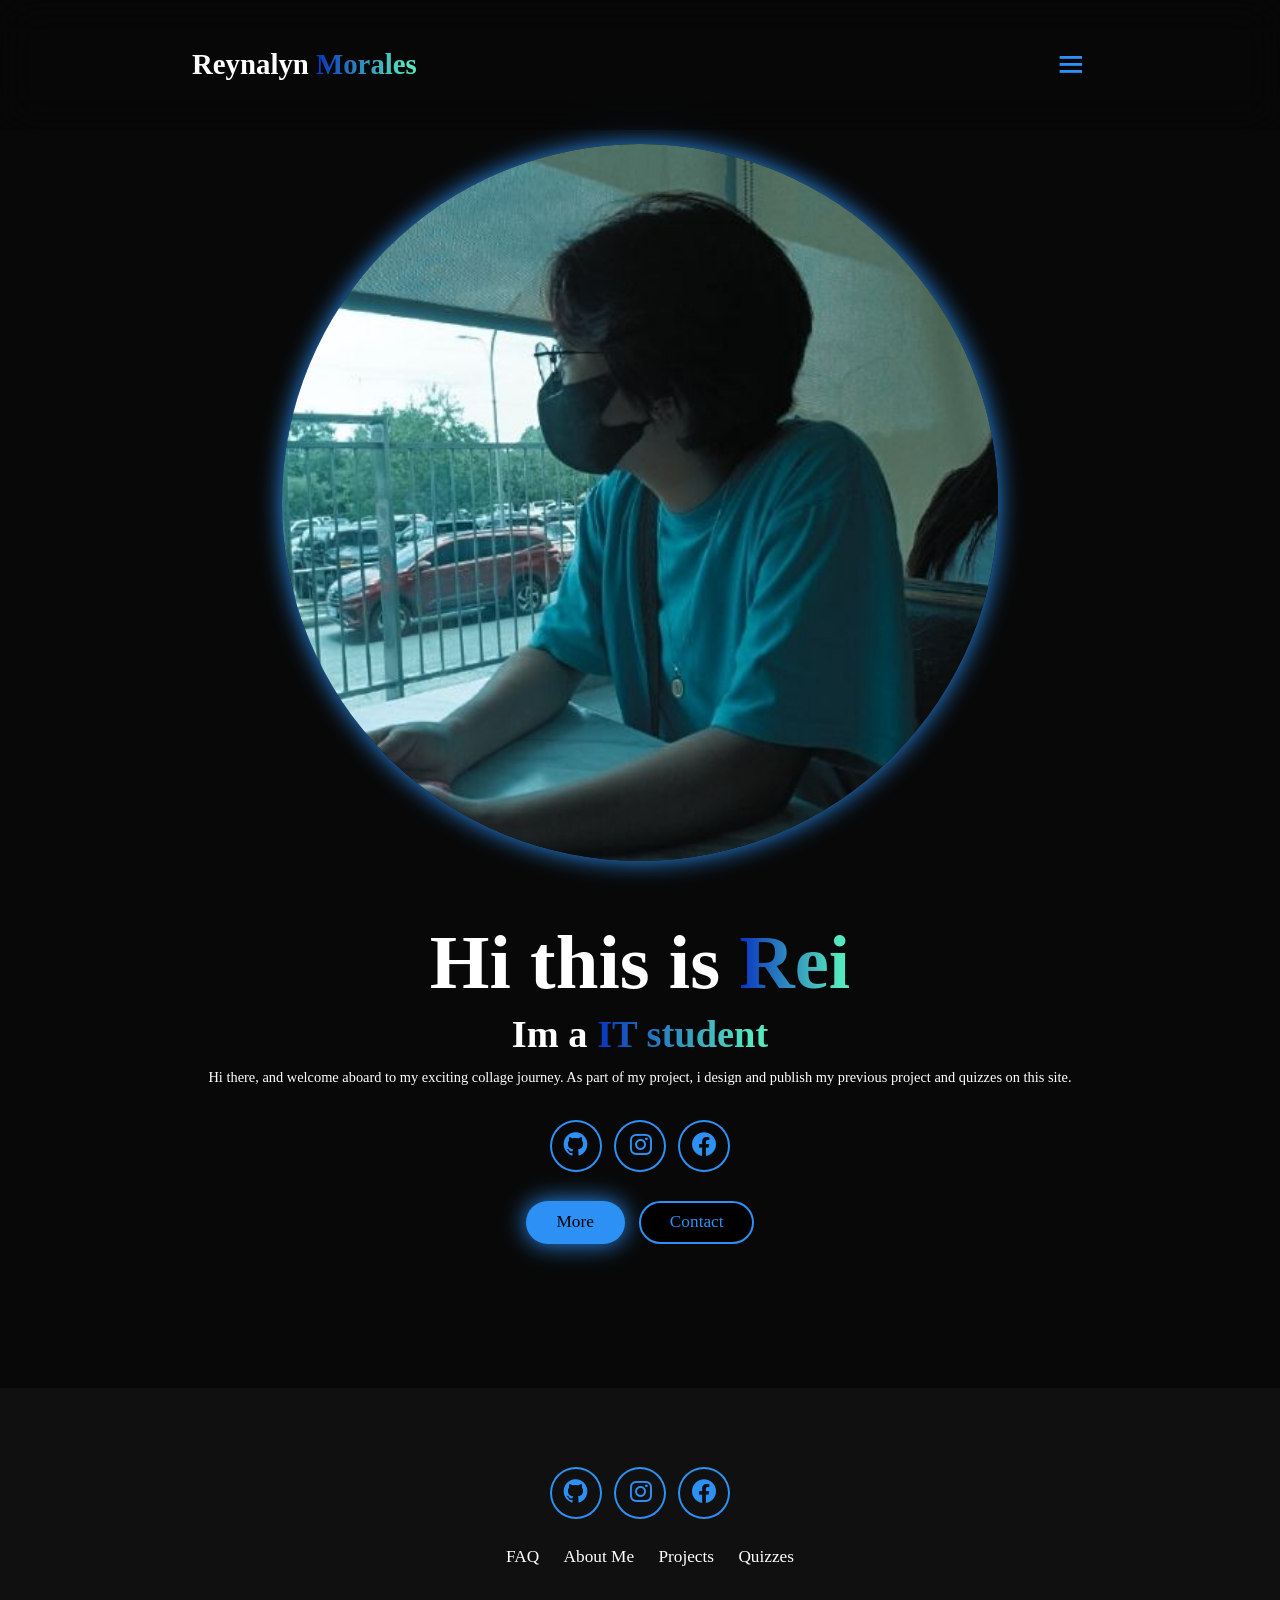
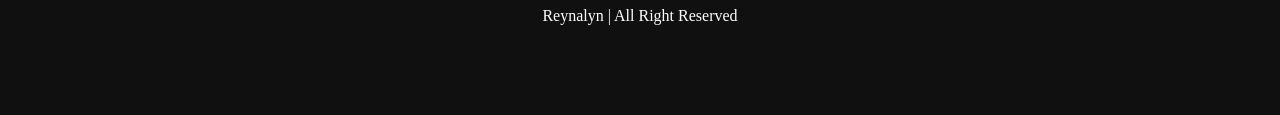
==== index.html @ 38e97a83 "Initial commit - Web Portfolio" ====
<!DOCTYPE html>
<html lang="en">
<head>
    <meta charset="UTF-8">
    <meta name="viewport" content="width=device-width, initial-scale=1.0">
    <title>My Web Portfolio</title>
    <link rel="stylesheet" href="style.css">
    <link href='https://unpkg.com/boxicons@2.1.4/css/boxicons.min.css' rel='stylesheet'>
</head>
<body>
    <!--header/navbar-->
    <header class="header">

        <a href="index.html" class="logo">
            Reynalyn <span>Morales</span>
        </a>

        <i class="bx bx-menu" id="menu-icon"></i>

        <nav class="navbar">
            <a href="index.html">Home</a>
            <a href="about.html">About</a>
            <a href="project.html">Projects</a>
            <a href="quizzes.html">Quizzes</a>
        </nav>

        <button class="gradient-btn"><a href="contact.html">Contact Me</a></button>
    </header>

    <section class="home" id="home">
        <div class="home-content">
            <h1> Hi this is <span>Rei</span></h1>
            <h3>
                Im a <span>IT student</span>
            </h3>
            <p>Hi there, and welcome aboard to my exciting collage journey. 
                As part of my project, i design and publish my previous project and quizzes
                on this site. </p>

                <div class="social-icons">
                    <a href="https://github.com/MORALES-REI">
                        <i class='bx bxl-github' ></i>
                    </a>
        
                    <a href="https://www.instagram.com/reeiiiu_/">
                        <i class='bx bxl-instagram' ></i>
                    </a>
        
                    <a href="https://www.facebook.com/reinalyn.belen">
                        <i class='bx bxl-facebook-circle'></i>
                    </a>
                </div>

                <div class="btn-group">
                    <a href="about.html" class="btn">More</a>
                    <a href="contact.html" class="btn">Contact</a>
                </div>
        </div>


        <div class="home-img">
            <img src="pic/image2.jpg" alt="">
        </div>
    </section>


    <footer class="footer">

        <div class="social-icons">
            <a href="https://github.com/MORALES-REI">
                <i class='bx bxl-github' ></i>
            </a>

            <a href="https://www.instagram.com/reeiiiu_/">
                <i class='bx bxl-instagram' ></i>
            </a>

            <a href="https://www.facebook.com/reinalyn.belen">
                <i class='bx bxl-facebook-circle'></i>
            </a>
        </div>

        <ul class="list">
            <li>
                <a href="contact.html">FAQ</a>
            </li>

            <li>
                <a href="about.html">About Me</a>
            </li>

            <li>
                <a href="project.html">Projects</a>
            </li>

            <li>
                <a href="quizzes.html">Quizzes</a>
            </li>
        </ul>

        <p class="copyright">
            Reynalyn | All Right Reserved
        </p>
    </footer>

    <script src="script.js"></script>
</body>
</html>
---- style.css ----
*{
    margin: 0;
    padding: 0;
    box-sizing: border-box;
    text-decoration: none;
    scroll-behavior: smooth;
    font-family: Cambria, Cochin, Georgia, Times, 'Times New Roman', serif;
}
:root{
    --bg-color: #080808;
    --second-bg-color: #101010;
    --text-color: white;
    --main-color: #2c90f5;
    --backup-color: #abbfd2;
}
html{
    font-size: 60%;
    overflow-x: hidden;
}

body{
    background: var(--bg-color);
    color: var(--text-color);
}

/*header*/
.header{
    position: fixed;
    width: 100%;
    top: 0;
    left: 0;
    padding: 5rem 15%;
    background: rgba(0, 0, 0, 0.03);
    backdrop-filter: blur(20px);
    display: flex;
    justify-content: space-between;
    align-items: center;
    z-index: 1000;
}
#menu-icon{
    font-size: 3.5rem;
    color: var(--main-color);
    display: none;
}
.logo{
    font-size: 3rem;
    color: var(--text-color);
    font-weight: 800;
    cursor: pointer;
    transition: 0.3s ease-in-out;
}
.logo:hover{
    transform: scale(1.1);
}
span{
    background: linear-gradient(
        270deg,
        #55e7be 10%,
        #0933bf 100%
    );
    background-clip: text;
    color: transparent;
}
.navbar a{
    font-size: 1.8rem;
    color: var(--text-color);
    margin-left: 4rem;
    font-weight: 600;
    transition: 0.3s ease-in-out;
    border-bottom: 3px solid transparent;
}
.navbar a:hover{
    color: var(--main-color);
    border-bottom: 3px solid var(--main-color);
}
.gradient-btn{
    font-size: 1.8rem;
    padding: 1rem 2rem;
    border-radius: 3rem;
    background: linear-gradient(
        270deg,
        #55e7be 10%,
        #0933bf 100%
    );
    letter-spacing: 1px;
    cursor: pointer;
    transition: 0.3s ease-in-out;
    color: white;
    border: none;
    text-wrap: nowrap;
}
.gradient-btn:hover{
    transform: scale(1.05);
}

section{
    min-height: 100vh;
    padding: 10rem 15%;
}

.home{
    display: flex;
    align-items: center;
    justify-content: center;
    gap: 15rem;
}
.home-content{
    display: flex;
    flex-direction: column;
    align-items: flex-end;
    text-align: right;
}
.home-content h1{
    font-size: 8rem;
    font-weight: 700;
    margin-top: 1.5rem;
    line-height: 1;
}
.home-content h3{
    margin: 1rem 0;
    font-size: 4rem;
}
.home-content p{
    font-size: 1.5rem;
    font-weight: 500;
    line-height: 1.8;
}
.home-img img{
    width: 32vw;
    border-radius: 50%;
    box-shadow: 0 0 25px var(--main-color);
    transition: 0.4s ease-in-out;
}
.home-img img:hover{
    box-shadow: 0 0 25px var(--main-color),
                0 0 50px var(--main-color);
}

.social-icons a{
    display: inline-flex;
    justify-content: center;
    align-items: center;
    font-size: 3rem;
    padding: 1rem;
    background: transparent;
    border-radius: 50%;
    border: 2px solid var(--main-color);
    color: var(--main-color);
    margin: 3rem 0.5rem;
    transition: 0.3s ease-in-out;
}
.social-icons a:hover{
    color: var(--text-color);
    background-color: var(--main-color);
    transform: scale(1.2) translateY(-5px);
    box-shadow: 0 0 25px var(--main-color);
}
.btn-group{
    display: flex;
    gap: 1.5rem;
}
.btn{
    display: inline-block;
    padding: 1rem 3rem;
    background-color: var(--main-color);
    box-shadow: 0 0 25px var(--main-color);
    border-radius: 3rem;
    font-size: 1.8rem;
    color: black;
    border: 2px solid transparent;
    font-weight: 300;
    transition: 0.3s ease-in-out;
}
.btn:hover{
    transform: scale(1.2);
    box-shadow: 0 0 25px var(--main-color),
                0 0 50px var(--main-color);
}
.btn-group a:nth-of-type(2){
    background-color: black;
    color: var(--main-color);
    border: 2px solid var(--main-color);
    box-shadow: 0 0 25px transparent;
}
.btn-group a:nth-of-type(1){
    box-shadow: 0 0 25px var(--main-color);
    background-color: var(--main-color);
    color: black;
}

/*about*/

.about{
    display: flex;
    justify-content: center;
    align-items: center;
    gap: 10rem;
    background: var(--bg-color);
}
.about-img img{
    width: 32vw;
    border-radius: 50%;
    box-shadow: 0 0 25px var(--main-color);
    transition: 0.4s ease-in-out;
}
.about-img img:hover {
    box-shadow: 0 0 25px var(--main-color),
                0 0 50px var(--main-color),
                0 0 100px var(--main-color);
}
.about-content h2{
    font-size: 7rem;
    text-align: left;
}
.about-content p{
    font-size: 1.8rem;
}
.about-content .btn{
    margin: 5rem 0;
}

/*scrollbar*/
::-webkit-scrollbar{
    width: 10px;
}
::-webkit-scrollbar-thumb{
    background-color: var(--main-color);
}
::-webkit-scrollbar-track{
    background-color: var(--bg-color);
}


/*projects*/

.projects{
    background-color: var(--bg-color);
}
.project-box{
    display: grid;
    grid-template-columns: repeat(auto-fit, minmax(350px, 1fr));
    place-items: center;
    gap: 3rem;
}
.project-card{
    display: flex;
    flex-direction: column;
    align-items: center;
    justify-content: center;
    text-align: center;
    background-color: var(--second-bg-color);
    border: 2px solid var(--main-color);
    border-radius: 3rem;
    gap: 2rem;
    padding: 5rem 2rem;
    overflow: hidden;
    cursor: pointer;
    box-shadow: 0 0 5px var(--main-color);
    transition: 0.3s ease;
}
.project-card:hover{
    box-shadow: 0 0 25px var(--main-color),
                0 0 50px var(--main-color);
    transform: scale(1.02);
}
.project-card img{
    max-width: 300px;
    border-radius: 2rem;
    object-fit: cover;
}
.project-card h3{
    font-size: 3rem;
}
.project-card p{
    font-size: 1.6rem;
}


.popup {
    display: none;
    position: fixed;
    z-index: 999;
    left: 0;
    top: 0;
    width: 100%;
    height: 100%;
    overflow: auto;
    background: rgba(0,0,0,0.8);
    justify-content: center;
    align-items: center;
}
.popup-content {
    position: relative;
    width: 90%;
    max-width: 700px; 
    max-height: 80%;
    margin: auto;
    text-align: center;
}
.popup-content img {
    width: 100%;
    height: auto;
    border-radius: 5px;
}
.popup-controls {
    text-align: center;
    margin-top: 10px;
}
.popup-controls button {
    background: var(--main-color);
    border: none;
    padding: 10px 20px;
    margin: 0 10px;
    font-size: 20px;
    cursor: pointer;
    border-radius: 5px;
    transition: all 0.3s ease;
    box-shadow: 0 4px 8px rgba(0, 0, 0, 0.2);
}
.popup-controls button:hover {
    transform: scale(1.1);
    background: #f0f0f0;
    box-shadow: 0 6px 12px rgba(0, 0, 0, 0.3);
}
.close {
    position: absolute;
    top: 115px;
    right: 200px;
    font-size: 50px;
    color: var(--main-color);
    cursor: pointer;
}
#popup-img {
    opacity: 0;
    transition: opacity 0.4s ease;
}

#popup-img.show {
    opacity: 1;
}




/*quizzes*/
.heading{
    text-align: center;
    font-size: 7rem;
    margin: 5rem 0;
}
.services{
    background-color: var(--bg-color);
    color: black;
}
.service h2{
    color: var(--text-color);
}
.services-container{
    display: grid;
    grid-template-columns: repeat(auto-fit, minmax(300px, 1fr));
    align-items: center;
    gap: 2.5rem;
}
.service-box {
    width: 300px;
    height: 300px;
    border-radius: 15px;
    overflow: hidden;
    box-shadow: 0 0 25px var(--second-bg-color);
    transition: all 0.3s ease;
    cursor: pointer;
    margin: 20px;
}
.service-box:hover {
        transform: scale(1.05);
        box-shadow: 0 0 25px var(--main-color),
                    0 0 50px var(--main-color);
        border: 2px solid var(--main-color);
        background-color: var(--second-bg-color);
}
.service-info img {
    width: 100%;
    height: 100%;
    object-fit: cover;
    border-radius: 15px;
}
/* Modal */
.modal {
    display: none;
    position: fixed;
    z-index: 999;
    left: 0; top: 0;
    width: 100%; height: 100%;
    background-color: rgba(0, 0, 0, 0.8);
    overflow: auto;
  }

  .modal-content {
    background-color: var(--backup-color);
    margin: 9% auto;
    padding: 20px;
    width: 50%;
    border-radius: 10px;
    text-align: center;
    box-shadow: 0 4px 15px rgba(0,0,0,0.3);
    position: relative;
  }
  .close-btn {
    position: absolute;
    right: 15px;
    top: 10px;
    font-size: 28px;
    font-weight: bold;
    cursor: pointer;
  }
  .nav-buttons {
    margin-top: 15px;
  }
  .nav-buttons button {
    margin: 10px;
    padding: 8px 18px;
    font-size: 16px;
    background-color: var(--second-bg-color);
    color: white;
    border: none;
    border-radius: 6px;
    cursor: pointer;
  }

  .nav-buttons button:hover {
    background-color: var(--main-color);
  }

  .slide-img {
    max-width: 50%;
    height: auto;
    border-radius: 10px;
    box-shadow: 0 4px 10px rgba(0,0,0,0.2);
    margin: 10px 0;
  }


/* contacts */

.contact{
    background-color: var(--bg-color);
}
.contact h2{
    margin-bottom: 3rem;
    color: var(--text-color);
}
.contact form{
    display: flex;
    align-items: center;
    justify-content: center;
    gap: 3rem;
    margin: 5rem 0;
    text-align: center;
}
.contact form .input-box input,
.contact form textarea{
    width: 100%;
    padding: 2.5rem;
    font-size: 1.8rem;
    color: var(--text-color);
    background-color: var(--bg-color);
    border-radius: 2rem;
    border: 2px solid var(--main-color);
    margin: 1.5rem 0;
    resize: none;
}

/*footer*/
.footer{
    background-color: var(--second-bg-color);
    padding: 50px 0;
}
.footer .social-icons{
    text-align: center;
}
.footer ul{
    text-align: center;
    font-size: 1.8rem;
}
.footer ul li{
    display: inline-block;
    margin-left: 20px;
}
.footer ul li a{
    color: white;
    border-bottom: 3px solid transparent;
    transition: 0.3s ease-in-out;
}
.footer ul li a:hover{
    border-bottom: 3px solid var(--main-color);
}
.footer .copyright{
    text-align: center;
    margin: 40px;
    font-size: 16px;
}


@media(max-width:1285px){
    #menu-icon{
        display: block;
    }
    .navbar{
        position: absolute;
        top: 100%;
        right: 0;
        width: 50%;
        padding: 1rem 3rem;
        background: rgba(0, 0, 0, 0.8);
        border-bottom-left-radius: 2rem;
        border-left: 2px solid var(--main-color);
        border-bottom: 2px solid var(--main-color);
        display: none;
    }
    .navbar a{
        display: block;
        font-size: 2rem;
        margin: 3rem 0;
        color: var(--text-color);
    }
    .navbar.active{
        display: block;
    }
    .gradient-btn{
        display: none;
    }
    .home{
        flex-direction: column-reverse;
        margin: 5rem 0;
        gap: 5rem;
    }
    .home-content{
        align-items: center;
        text-align: center;
    }
    .home-img img{
        width: 56vw;
    }
    .about{
        flex-direction: column-reverse;
        text-align: center;
    }
    .about h2{
        text-align: center;
        margin: 2rem 0;
    }
    .about img{
        width: 52vw;
    }
    .contact form{
        flex-direction: column;
    }
    .service-box{
        align-items: center;
        justify-content: center;
    }

    .modal-content {
        width: 70%;         /* Stretch more on small screens */
        margin: 20% auto;   /* More top spacing */
        padding: 15px;
      }
    
      .slide-img {
        max-width: 100%;    /* Let it take full width */
        height: auto;
      }
    
      .nav-buttons button {
        width: 100%;        /* Stack buttons full-width */
        margin: 8px 0;
        font-size: 14px;
      }
    
      .close-btn {
        font-size: 30px;
        top: 8px;
        right: 10px;
      }


      .popup-content {
        position: relative;
        width: 95%;
        max-width: 95%;
        max-height: 85%;
        padding: 8rem;
      }
    
      .popup-content img {
        border-radius: 5px;
      }
    
      .popup-controls {
        flex-direction: column;
        margin-top: 15px;
      }
    
      .popup-controls button {
        margin: 10px 0;
        width: 60%;
        font-size: 15px;
      }
    
      .close {
        position: absolute; /* This makes top/right work */
        top: 15rem;
        right: 30px;
        font-size: 50px;
        z-index: 9999; /* Make sure it's on top */
        cursor: pointer;
      }
}
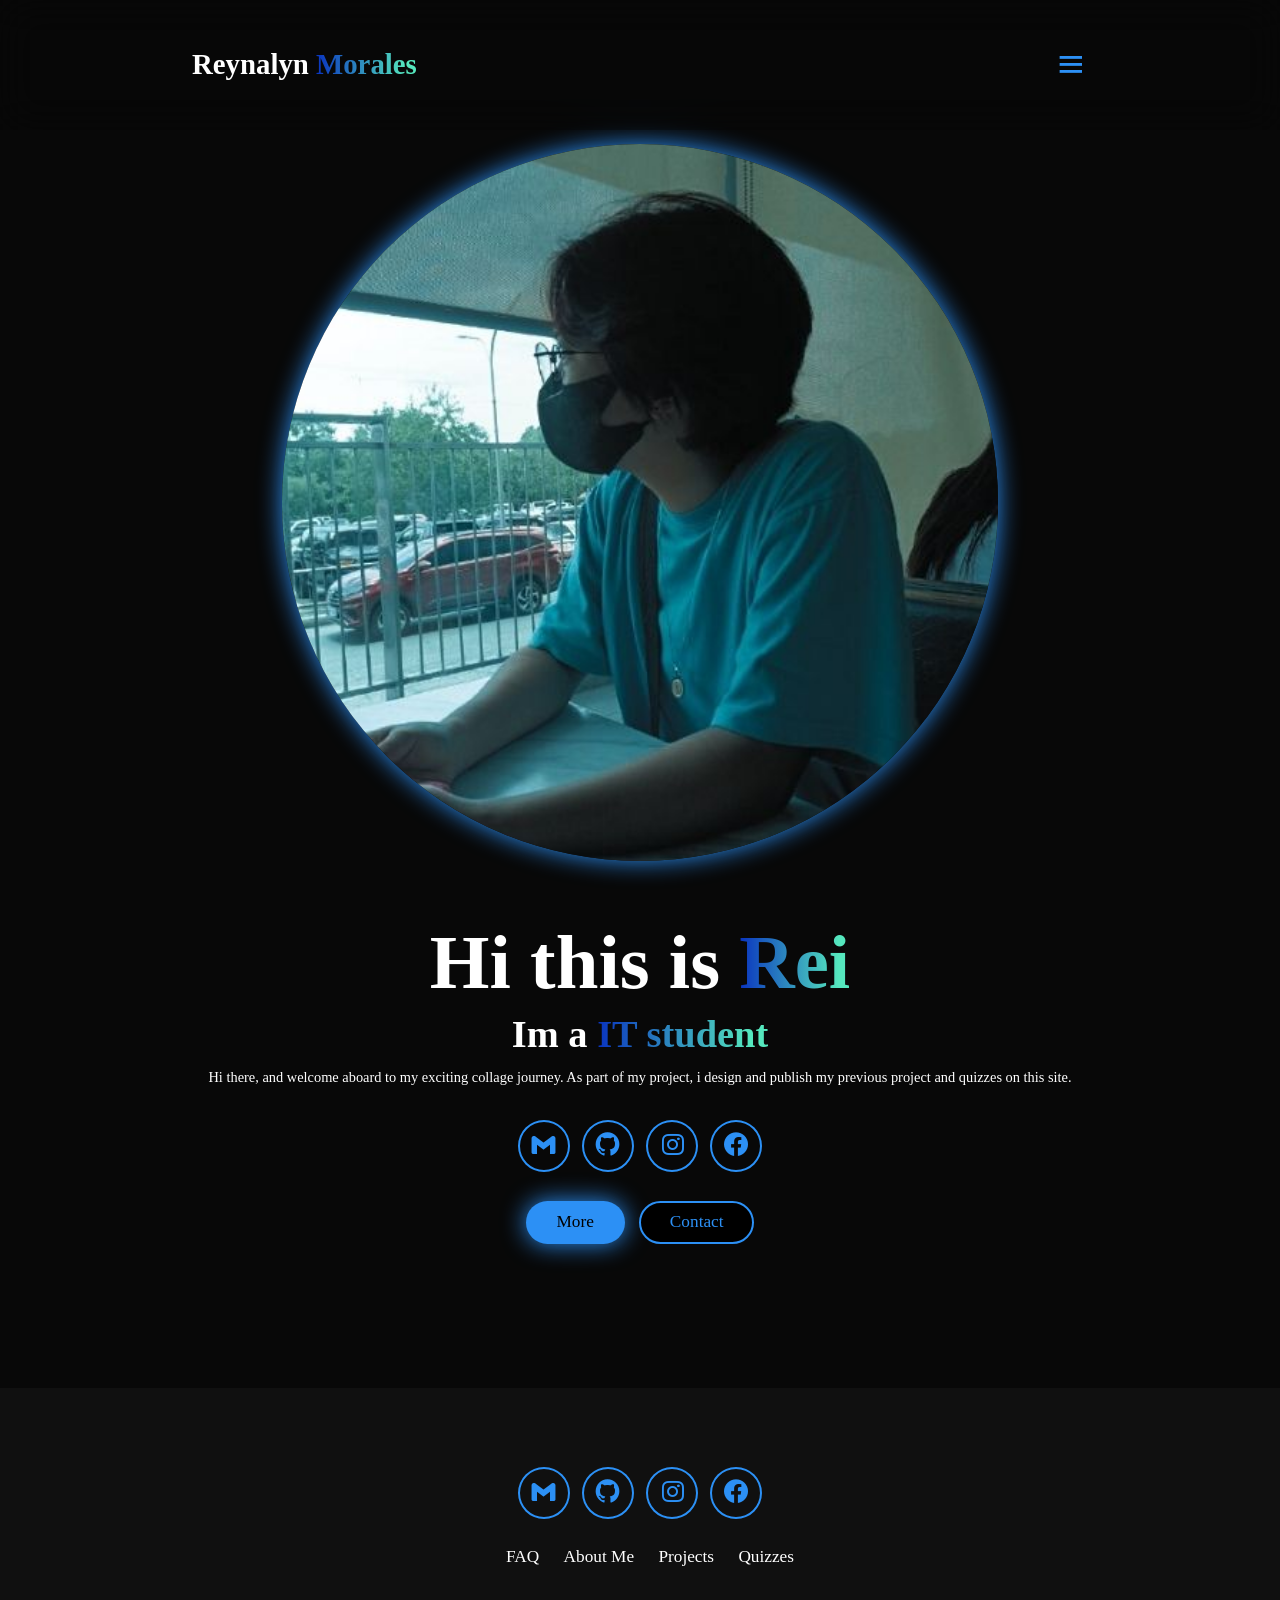
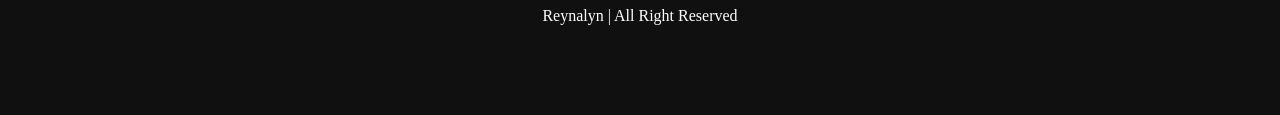
==== commit 11538bd6: "first commit" ====
--- a/index.html
+++ b/index.html
@@ -38,6 +38,11 @@
                 on this site. </p>
 
                 <div class="social-icons">
+                    <a href="https://mail.google.com/mail/?view=cm&to=reynalynmorales24@gmail.com&su=
+                    Message from Portfolio&body=I hope this email finds you well." target="_blank">
+                        <i class='bx bxl-gmail'></i>
+                    </a>
+                    
                     <a href="https://github.com/MORALES-REI">
                         <i class='bx bxl-github' ></i>
                     </a>
@@ -67,6 +72,11 @@
     <footer class="footer">
 
         <div class="social-icons">
+            <a href="https://mail.google.com/mail/?view=cm&to=reynalynmorales24@gmail.com&su=
+            Message from Portfolio&body=I hope this email finds you well." target="_blank">
+                <i class='bx bxl-gmail'></i>
+            </a>
+
             <a href="https://github.com/MORALES-REI">
                 <i class='bx bxl-github' ></i>
             </a>
